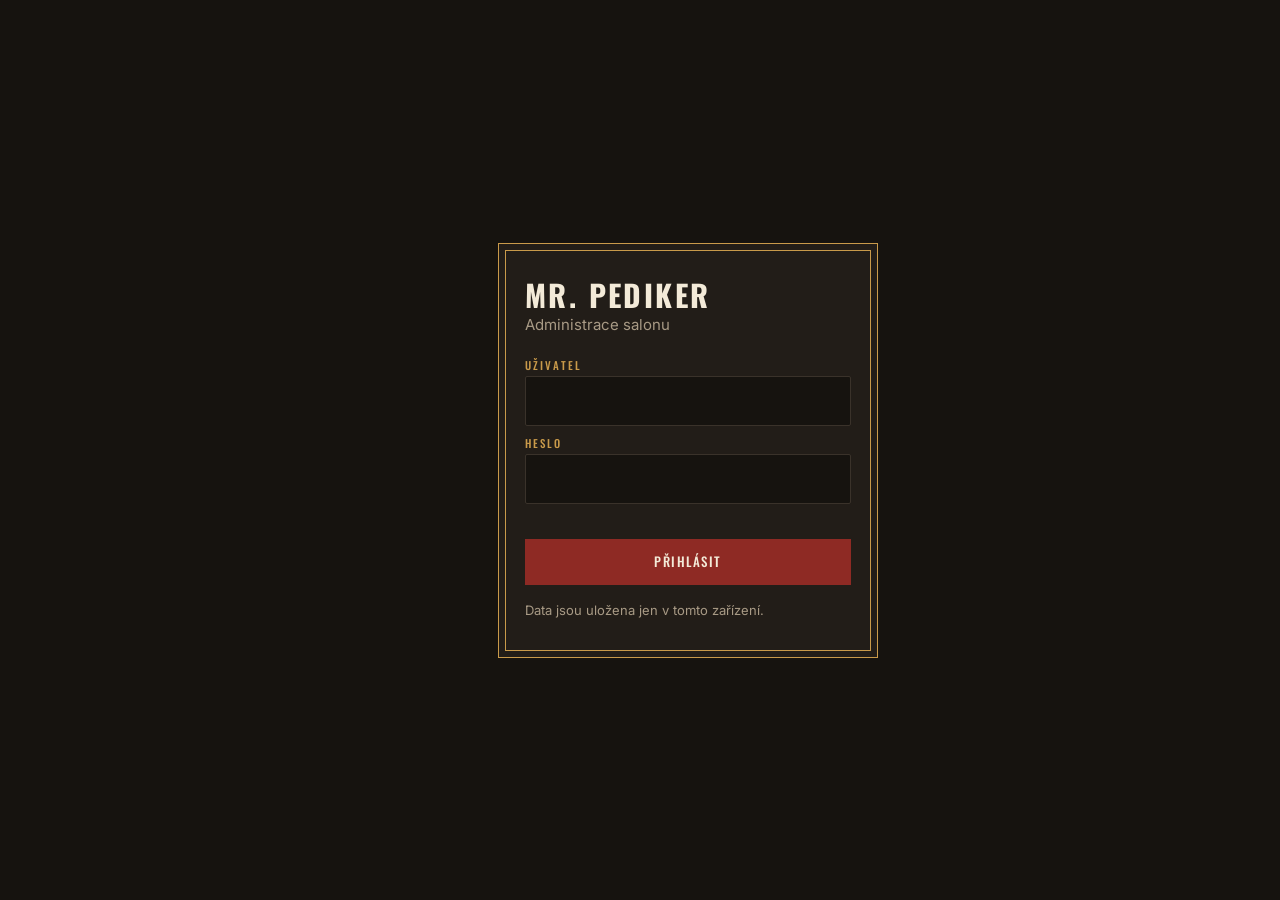
==== admin/index.html @ 0451ca1e "Administrace: kalendář, směny, klienti, faktury Co-Authored-By: Claude Opus 5.5 <noreply@anthropic.c" ====
<!doctype html>
<html lang="cs">
<head>
<meta charset="utf-8">
<meta name="viewport" content="width=device-width, initial-scale=1, viewport-fit=cover">
<title>Administrace | Mr. Pediker</title>
<meta name="robots" content="noindex, nofollow">
<meta name="theme-color" content="#16130F">
<meta name="apple-mobile-web-app-capable" content="yes">
<meta name="apple-mobile-web-app-title" content="Mr. Pediker Admin">
<link rel="icon" href="../favicon.svg" type="image/svg+xml">
<link rel="apple-touch-icon" href="../apple-touch-icon.png">
<link rel="preconnect" href="https://fonts.googleapis.com">
<link rel="preconnect" href="https://fonts.gstatic.com" crossorigin>
<link href="https://fonts.googleapis.com/css2?family=Oswald:wght@500;600;700&family=Inter:wght@400;500;600&display=swap" rel="stylesheet">
<link rel="stylesheet" href="admin.css">
</head>
<body>
<div id="app"></div>
<div id="sheet" class="sheet" hidden></div>
<div id="toast" class="toast" role="status" aria-live="polite"></div>
<div id="print" class="print-area"></div>
<script src="admin.js"></script>
</body>
</html>
---- admin/admin.css ----
:root{--bg:#16130F;--sf:#221D18;--sf2:#2B251E;--ink:#F3EAD8;--mut:#A89A85;--br:#C99A4A;--red:#8E2A24;--blue:#1F3346;--hair:#3A322A;--ok:#5E8C5A;--warn:#C9842A;
--d:"Oswald","Arial Narrow",sans-serif;--s:"Inter",system-ui,-apple-system,"Segoe UI",sans-serif;--tab:64px}
*{box-sizing:border-box}
html,body{margin:0;overflow-x:hidden;background:var(--bg);color:var(--ink);font:400 15px/1.5 var(--s);-webkit-text-size-adjust:100%}
body{padding-bottom:calc(var(--tab) + env(safe-area-inset-bottom))}
button,input,select,textarea{font:inherit;color:inherit}
button{cursor:pointer;-webkit-tap-highlight-color:transparent}
a{color:var(--br)}
:focus-visible{outline:2px solid var(--br);outline-offset:2px}
[hidden]{display:none!important}

/* Login */
.login{min-height:100vh;display:flex;align-items:center;justify-content:center;padding:24px}
.login form{width:100%;max-width:380px;background:var(--sf);border:1px solid var(--br);outline:1px solid var(--br);outline-offset:-8px;padding:36px 26px}
.login h1{margin:0 0 4px;font:700 30px/1 var(--d);letter-spacing:.08em}
.login p{margin:0 0 24px;color:var(--mut)}

/* Top + tabs */
.top{position:sticky;top:0;z-index:20;background:var(--bg);border-bottom:1px solid var(--hair);padding:calc(10px + env(safe-area-inset-top)) 16px 10px;display:flex;align-items:center;justify-content:space-between;gap:12px}
.top h1{margin:0;font:700 20px/1 var(--d);letter-spacing:.08em;text-transform:uppercase}
.top small{display:block;font:400 12px/1.2 var(--s);letter-spacing:0;text-transform:none;color:var(--br);margin-top:3px}
.tabs{position:fixed;left:0;right:0;bottom:0;z-index:30;display:grid;grid-template-columns:repeat(5,1fr);background:var(--sf);border-top:1px solid var(--hair);padding-bottom:env(safe-area-inset-bottom)}
.tabs button{height:var(--tab);background:none;border:0;display:flex;flex-direction:column;align-items:center;justify-content:center;gap:4px;color:var(--mut);font:500 11px/1 var(--d);letter-spacing:.1em;text-transform:uppercase}
.tabs button[aria-current="page"]{color:var(--br);box-shadow:inset 0 2px 0 var(--br)}
.tabs svg{width:22px;height:22px}
main{max-width:980px;margin:0 auto;padding:16px}
@media(min-width:960px){body{padding-bottom:0;padding-left:96px}.tabs{top:0;right:auto;width:96px;grid-template-columns:1fr;grid-auto-rows:84px;align-content:start;padding-top:72px;border-top:0;border-right:1px solid var(--hair)}.tabs button{height:84px}.tabs button[aria-current="page"]{box-shadow:inset 3px 0 0 var(--br)}}

/* Common */
.btn{display:inline-flex;align-items:center;justify-content:center;gap:8px;min-height:46px;padding:10px 16px;border:1px solid var(--br);background:transparent;color:var(--ink);font:500 13px/1 var(--d);letter-spacing:.12em;text-transform:uppercase;text-decoration:none;white-space:nowrap}
.btn:active{transform:scale(.97)}
.btn.p{background:var(--red);border-color:var(--red)}
.btn.g{border-color:var(--hair)}
.btn.sm{min-height:38px;padding:8px 12px;font-size:12px}
.btn.icon{width:46px;padding:0}
.btn.block{width:100%;white-space:normal;text-align:center;line-height:1.2;min-width:0}
.btn.danger{border-color:#7a3a33;color:#E8A08F}
.row{display:flex;gap:8px;align-items:center;flex-wrap:wrap}
.grow{flex:1}
.h2{margin:22px 0 10px;font:600 15px/1.2 var(--d);letter-spacing:.16em;text-transform:uppercase;color:var(--br)}
.card{background:var(--sf);border:1px solid var(--hair);padding:14px}
.muted{color:var(--mut)}
.small{font-size:13px}
.empty{padding:28px 16px;text-align:center;color:var(--mut);border:1px dashed var(--hair)}
.field{display:grid;gap:5px;margin-bottom:12px}
.field label{font:500 11px/1 var(--d);letter-spacing:.18em;text-transform:uppercase;color:var(--br)}
.field input,.field select,.field textarea{width:100%;min-height:48px;padding:12px;background:var(--bg);border:1px solid var(--hair);border-radius:2px;font-size:16px}
.field textarea{min-height:84px;resize:vertical}
.field input:focus,.field select:focus,.field textarea:focus{outline:none;border-color:var(--br)}
.two{display:grid;grid-template-columns:1fr 1fr;gap:10px}
.chips{display:flex;gap:6px;flex-wrap:wrap}
.chip{min-height:38px;padding:8px 12px;border:1px solid var(--hair);background:var(--sf);font:500 12px/1 var(--d);letter-spacing:.1em;text-transform:uppercase}
.chip[aria-pressed="true"]{border-color:var(--br);color:var(--br)}
.badge{display:inline-block;padding:3px 7px;font:500 10px/1.2 var(--d);letter-spacing:.12em;text-transform:uppercase;border:1px solid currentColor}
.st-potvrzeno{color:var(--br)} .st-ceka{color:#8fb0d0} .st-hotovo{color:#8fc08a} .st-zruseno,.st-neprisel{color:#E8A08F}
.search{width:100%;min-height:48px;padding:12px 14px;background:var(--sf);border:1px solid var(--hair);font-size:16px;margin-bottom:12px}

/* Kalendář */
.cal-head{display:flex;align-items:center;justify-content:space-between;margin-bottom:10px}
.cal-head h2{margin:0;font:600 20px/1 var(--d);letter-spacing:.08em;text-transform:uppercase}
.cal{display:grid;grid-template-columns:repeat(7,1fr);gap:3px}
.cal .dn{text-align:center;font:500 11px/1 var(--d);letter-spacing:.12em;color:var(--mut);padding:6px 0}
.cal .d{position:relative;aspect-ratio:1/1.05;min-height:44px;background:var(--sf);border:1px solid transparent;display:flex;flex-direction:column;align-items:center;justify-content:flex-start;padding-top:6px;gap:3px;font:500 15px/1 var(--d)}
.cal .d.off{background:#1b1713;color:#6f6556}
.cal .d.other{opacity:.35}
.cal .d.today{border-color:var(--hair);box-shadow:inset 0 0 0 1px var(--br)}
.cal .d[aria-pressed="true"]{background:var(--br);color:var(--bg)}
.cal .dots{display:flex;gap:2px;flex-wrap:wrap;justify-content:center;max-width:90%}
.cal .dot{width:6px;height:6px;border-radius:50%;background:var(--br)}
.cal .d[aria-pressed="true"] .dot{background:var(--bg)}
.cal .sh{font:400 9px/1 var(--s);color:var(--mut)}
.cal .d[aria-pressed="true"] .sh{color:var(--bg)}
.legend{display:flex;gap:14px;flex-wrap:wrap;margin:10px 0 0;font-size:12px;color:var(--mut)}
.legend i{display:inline-block;width:10px;height:10px;margin-right:5px;vertical-align:-1px}
.day-head{display:flex;justify-content:space-between;align-items:center;gap:10px;margin:18px 0 10px}
.day-head h3{margin:0;font:600 18px/1.2 var(--d);letter-spacing:.06em;text-transform:uppercase}
.appt{display:grid;grid-template-columns:62px 1fr auto;gap:12px;align-items:center;padding:12px;background:var(--sf);border:1px solid var(--hair);border-left:3px solid var(--br);margin-bottom:8px;width:100%;text-align:left}
.appt.st-zruseno,.appt.st-neprisel{border-left-color:#7a3a33;opacity:.7}
.appt.st-hotovo{border-left-color:var(--ok)}
.appt.st-ceka{border-left-color:#8fb0d0}
.appt .t{font:600 18px/1 var(--d)}
.appt .t small{display:block;font:400 11px/1.3 var(--s);color:var(--mut);margin-top:3px}
.appt b{display:block;font-weight:600}
.appt .s{font-size:13px;color:var(--mut)}
.warn{padding:10px 12px;border:1px solid var(--warn);color:#e8bf86;font-size:13px;margin-bottom:10px}

/* Směny */
.shift{display:grid;grid-template-columns:52px minmax(0,1fr) auto;gap:10px;align-items:center;padding:10px 12px;background:var(--sf);border:1px solid var(--hair);margin-bottom:6px}
.shift.off{background:#1b1713}
.shift .dt{font:600 15px/1.1 var(--d);letter-spacing:.04em}
.shift .dt small{display:block;font:400 11px/1.3 var(--s);color:var(--mut);text-transform:uppercase;letter-spacing:.08em}
.shift .tm{display:grid;grid-template-columns:minmax(0,1fr) auto minmax(0,1fr);gap:4px;align-items:center;min-width:0}
.shift input[type=time]{min-height:42px;padding:6px 4px;background:var(--bg);border:1px solid var(--hair);font-size:15px;width:100%;min-width:0}
.switch{position:relative;width:52px;height:30px;flex:none}
.switch input{position:absolute;opacity:0;inset:0;margin:0;cursor:pointer;z-index:1}
.switch span{position:absolute;inset:0;background:#3a322a;border-radius:30px;transition:.15s}
.switch span::after{content:"";position:absolute;left:3px;top:3px;width:24px;height:24px;border-radius:50%;background:var(--mut);transition:.15s}
.switch input:checked+span{background:var(--br)}
.switch input:checked+span::after{left:25px;background:var(--bg)}
.week-sep{margin:14px 0 6px;font:500 11px/1 var(--d);letter-spacing:.18em;text-transform:uppercase;color:var(--mut)}

/* Klienti */
.client{display:flex;align-items:center;gap:12px;padding:12px;background:var(--sf);border:1px solid var(--hair);margin-bottom:6px;width:100%;text-align:left}
.av{width:42px;height:42px;flex:none;border-radius:50%;border:1px solid var(--br);display:flex;align-items:center;justify-content:center;font:600 14px/1 var(--d);color:var(--br)}
.client b{display:block}
.stats{display:grid;grid-template-columns:repeat(3,1fr);gap:8px;margin:12px 0}
.stat{background:var(--sf);border:1px solid var(--hair);padding:12px;text-align:center}
.stat b{display:block;font:600 22px/1 var(--d);color:var(--br)}
.stat span{font-size:11px;color:var(--mut);text-transform:uppercase;letter-spacing:.1em}
.hist{padding:10px 0;border-bottom:1px solid var(--hair);display:flex;justify-content:space-between;gap:10px;font-size:14px}

/* Sheet (modální okno zespodu) */
.sheet{position:fixed;inset:0;z-index:50;background:rgba(0,0,0,.6);display:flex;align-items:flex-end;justify-content:center}
.sheet .panel{width:100%;max-width:560px;max-height:92vh;overflow:auto;background:var(--sf);border-top:2px solid var(--br);padding:18px 16px calc(20px + env(safe-area-inset-bottom));animation:up .18s ease-out}
@media(min-width:700px){.sheet{align-items:center}.sheet .panel{border:1px solid var(--br)}}
@keyframes up{from{transform:translateY(30px);opacity:.5}}
.sheet h2{margin:0 0 14px;font:600 20px/1.2 var(--d);letter-spacing:.08em;text-transform:uppercase;display:flex;justify-content:space-between;align-items:center;gap:10px}
.close{width:44px;height:44px;background:none;border:1px solid var(--hair);font-size:20px;line-height:1}
.actions{display:grid;gap:8px;margin-top:16px}
.actions.two{grid-template-columns:1fr 1fr}
.inv-item{display:grid;grid-template-columns:minmax(0,1fr) 52px 76px 40px;gap:6px;margin-bottom:6px}
.inv-item input{min-height:44px;padding:8px;background:var(--bg);border:1px solid var(--hair);font-size:15px;width:100%}
.toast{position:fixed;left:50%;bottom:calc(var(--tab) + 16px + env(safe-area-inset-bottom));transform:translateX(-50%) translateY(20px);background:var(--ink);color:var(--bg);padding:12px 18px;font-weight:600;font-size:14px;opacity:0;pointer-events:none;transition:.2s;z-index:60;max-width:90vw}
.toast.on{opacity:1;transform:translateX(-50%)}
.fab{position:fixed;right:16px;bottom:calc(var(--tab) + 16px + env(safe-area-inset-bottom));z-index:25;width:58px;height:58px;border-radius:50%;background:var(--red);border:0;box-shadow:0 6px 20px rgba(0,0,0,.5);display:flex;align-items:center;justify-content:center}
@media(min-width:960px){.fab{bottom:24px;right:24px}}

/* Faktura (tisk) */
.print-area{display:none}
@media print{
  body{background:#fff;padding:0}
  #app,.tabs,.sheet,.toast,.fab{display:none!important}
  .print-area{display:block;color:#111;font:12pt/1.45 var(--s)}
}
.inv{max-width:780px;margin:0 auto;padding:10mm;color:#111;background:#fff}
.inv h1{font:700 28pt/1 var(--d);letter-spacing:.06em;margin:0}
.inv .hd{display:flex;justify-content:space-between;align-items:flex-start;border-bottom:3px solid #8E2A24;padding-bottom:10px;margin-bottom:18px}
.inv .brand{font:700 18pt/1 var(--d);letter-spacing:.08em}
.inv .grid{display:grid;grid-template-columns:1fr 1fr;gap:24px;margin-bottom:18px}
.inv h4{margin:0 0 6px;font:600 9pt/1 var(--d);letter-spacing:.18em;text-transform:uppercase;color:#7E5B1E}
.inv table{width:100%;border-collapse:collapse;margin:10px 0}
.inv th{text-align:left;font:600 9pt/1.2 var(--d);letter-spacing:.12em;text-transform:uppercase;border-bottom:1px solid #999;padding:6px 4px}
.inv td{padding:7px 4px;border-bottom:1px solid #ddd}
.inv .r{text-align:right}
.inv .tot{font:700 16pt/1 var(--d);text-align:right;margin-top:10px}
.inv .ft{margin-top:26px;font-size:10pt;color:#444}
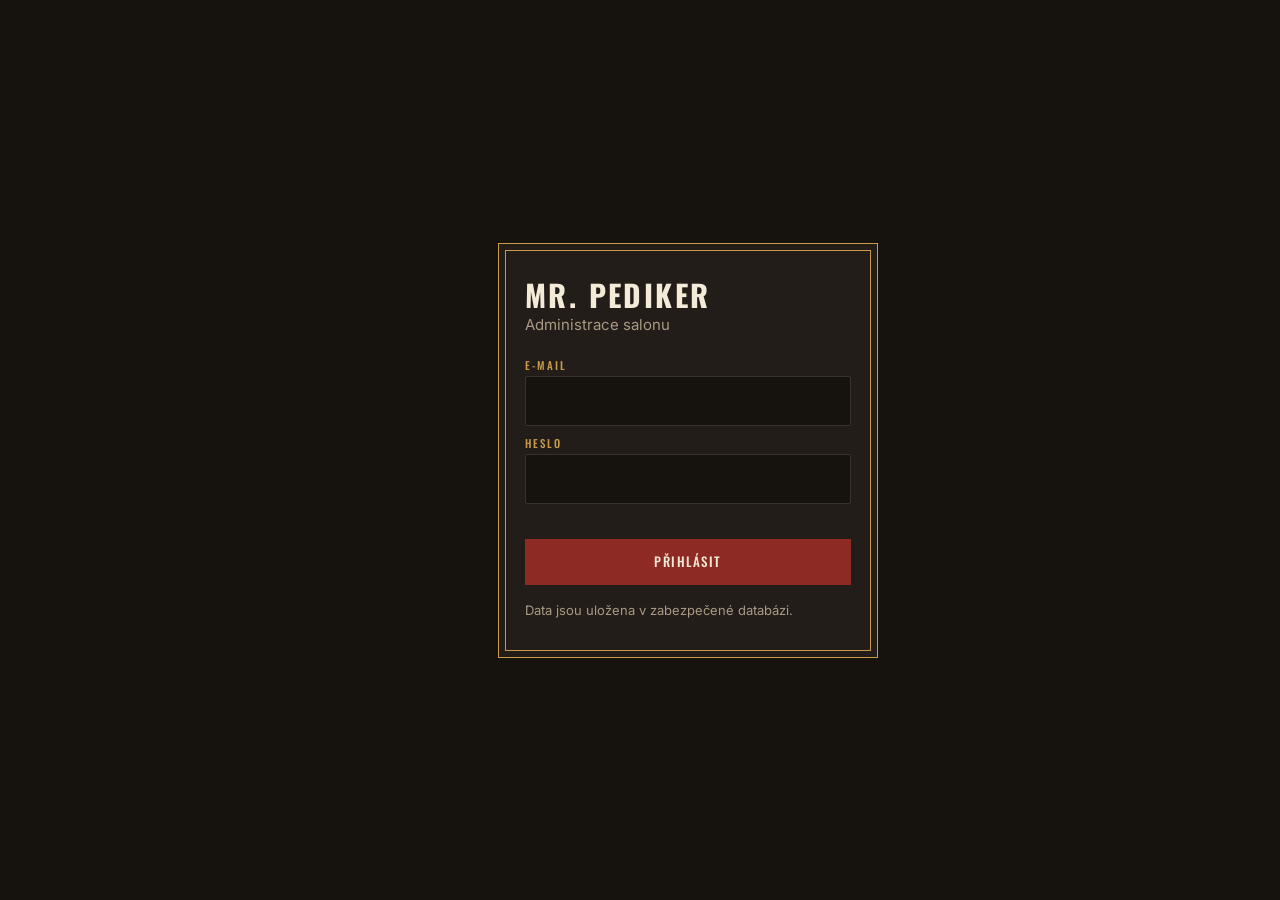
==== commit 22ef36c1: "Admin jako aplikace: přidání na plochu (manifest, service worker, návod pro iPhone) Co-Authored-By: " ====
--- a/admin/index.html
+++ b/admin/index.html
@@ -9,7 +9,10 @@
 <meta name="apple-mobile-web-app-capable" content="yes">
 <meta name="apple-mobile-web-app-title" content="Mr. Pediker Admin">
 <link rel="icon" href="../favicon.svg" type="image/svg+xml">
-<link rel="apple-touch-icon" href="../apple-touch-icon.png">
+<link rel="apple-touch-icon" href="apple-touch-icon.png">
+<link rel="manifest" href="manifest.webmanifest">
+<meta name="mobile-web-app-capable" content="yes">
+<meta name="apple-mobile-web-app-status-bar-style" content="black-translucent">
 <link rel="preconnect" href="https://fonts.googleapis.com">
 <link rel="preconnect" href="https://fonts.gstatic.com" crossorigin>
 <link href="https://fonts.googleapis.com/css2?family=Oswald:wght@500;600;700&family=Inter:wght@400;500;600&display=swap" rel="stylesheet">
@@ -20,6 +23,8 @@
 <div id="sheet" class="sheet" hidden></div>
 <div id="toast" class="toast" role="status" aria-live="polite"></div>
 <div id="print" class="print-area"></div>
+<script src="../config.js"></script>
+<script src="../db.js"></script>
 <script src="admin.js"></script>
 </body>
 </html>
--- a/admin/admin.css
+++ b/admin/admin.css
@@ -19,8 +19,8 @@
 .top{position:sticky;top:0;z-index:20;background:var(--bg);border-bottom:1px solid var(--hair);padding:calc(10px + env(safe-area-inset-top)) 16px 10px;display:flex;align-items:center;justify-content:space-between;gap:12px}
 .top h1{margin:0;font:700 20px/1 var(--d);letter-spacing:.08em;text-transform:uppercase}
 .top small{display:block;font:400 12px/1.2 var(--s);letter-spacing:0;text-transform:none;color:var(--br);margin-top:3px}
-.tabs{position:fixed;left:0;right:0;bottom:0;z-index:30;display:grid;grid-template-columns:repeat(5,1fr);background:var(--sf);border-top:1px solid var(--hair);padding-bottom:env(safe-area-inset-bottom)}
-.tabs button{height:var(--tab);background:none;border:0;display:flex;flex-direction:column;align-items:center;justify-content:center;gap:4px;color:var(--mut);font:500 11px/1 var(--d);letter-spacing:.1em;text-transform:uppercase}
+.tabs{position:fixed;left:0;right:0;bottom:0;z-index:30;display:grid;grid-template-columns:repeat(6,1fr);background:var(--sf);border-top:1px solid var(--hair);padding-bottom:env(safe-area-inset-bottom)}
+.tabs button{min-width:0;overflow:hidden;height:var(--tab);background:none;border:0;display:flex;flex-direction:column;align-items:center;justify-content:center;gap:4px;color:var(--mut);font:500 11px/1 var(--d);letter-spacing:.1em;text-transform:uppercase}
 .tabs button[aria-current="page"]{color:var(--br);box-shadow:inset 0 2px 0 var(--br)}
 .tabs svg{width:22px;height:22px}
 main{max-width:980px;margin:0 auto;padding:16px}
@@ -34,7 +34,7 @@
 .btn.sm{min-height:38px;padding:8px 12px;font-size:12px}
 .btn.icon{width:46px;padding:0}
 .btn.block{width:100%;white-space:normal;text-align:center;line-height:1.2;min-width:0}
-.btn.danger{border-color:#7a3a33;color:#E8A08F}
+.btn.danger{border-color:var(--red);background:rgba(142,42,36,.25);color:var(--ink)}
 .row{display:flex;gap:8px;align-items:center;flex-wrap:wrap}
 .grow{flex:1}
 .h2{margin:22px 0 10px;font:600 15px/1.2 var(--d);letter-spacing:.16em;text-transform:uppercase;color:var(--br)}
@@ -52,7 +52,7 @@
 .chip{min-height:38px;padding:8px 12px;border:1px solid var(--hair);background:var(--sf);font:500 12px/1 var(--d);letter-spacing:.1em;text-transform:uppercase}
 .chip[aria-pressed="true"]{border-color:var(--br);color:var(--br)}
 .badge{display:inline-block;padding:3px 7px;font:500 10px/1.2 var(--d);letter-spacing:.12em;text-transform:uppercase;border:1px solid currentColor}
-.st-potvrzeno{color:var(--br)} .st-ceka{color:#8fb0d0} .st-hotovo{color:#8fc08a} .st-zruseno,.st-neprisel{color:#E8A08F}
+.st-potvrzeno{color:var(--br)} .st-ceka{color:var(--ink)} .st-hotovo{color:var(--mut)} .st-zruseno,.st-neprisel{color:var(--mut);text-decoration:line-through}
 .search{width:100%;min-height:48px;padding:12px 14px;background:var(--sf);border:1px solid var(--hair);font-size:16px;margin-bottom:12px}
 
 /* Kalendář */
@@ -75,14 +75,14 @@
 .day-head{display:flex;justify-content:space-between;align-items:center;gap:10px;margin:18px 0 10px}
 .day-head h3{margin:0;font:600 18px/1.2 var(--d);letter-spacing:.06em;text-transform:uppercase}
 .appt{display:grid;grid-template-columns:62px 1fr auto;gap:12px;align-items:center;padding:12px;background:var(--sf);border:1px solid var(--hair);border-left:3px solid var(--br);margin-bottom:8px;width:100%;text-align:left}
-.appt.st-zruseno,.appt.st-neprisel{border-left-color:#7a3a33;opacity:.7}
-.appt.st-hotovo{border-left-color:var(--ok)}
-.appt.st-ceka{border-left-color:#8fb0d0}
+.appt.st-zruseno,.appt.st-neprisel{border-left-color:var(--red);opacity:.75}
+.appt.st-hotovo{border-left-color:var(--mut)}
+.appt.st-ceka{border-left-color:var(--ink);border-left-style:dashed}
 .appt .t{font:600 18px/1 var(--d)}
 .appt .t small{display:block;font:400 11px/1.3 var(--s);color:var(--mut);margin-top:3px}
 .appt b{display:block;font-weight:600}
 .appt .s{font-size:13px;color:var(--mut)}
-.warn{padding:10px 12px;border:1px solid var(--warn);color:#e8bf86;font-size:13px;margin-bottom:10px}
+.warn{padding:10px 12px;border:1px solid var(--warn);color:#E7C27D;font-size:13px;margin-bottom:10px}
 
 /* Směny */
 .shift{display:grid;grid-template-columns:52px minmax(0,1fr) auto;gap:10px;align-items:center;padding:10px 12px;background:var(--sf);border:1px solid var(--hair);margin-bottom:6px}
@@ -144,3 +144,38 @@
 .inv .r{text-align:right}
 .inv .tot{font:700 16pt/1 var(--d);text-align:right;margin-top:10px}
 .inv .ft{margin-top:26px;font-size:10pt;color:#444}
+
+/* Přehled financí */
+.hero-fin{border:1px solid var(--br);outline:1px solid var(--br);outline-offset:-6px;padding:22px 18px;text-align:center;margin-bottom:10px;background:var(--sf)}
+.hero-fin.neg{border-color:var(--red);outline-color:var(--red)}
+.hero-fin .k{font:500 11px/1 var(--d);letter-spacing:.2em;text-transform:uppercase;color:var(--mut)}
+.hero-fin .big{font:700 44px/1.15 var(--d);letter-spacing:.02em;color:var(--br);margin:8px 0 10px}
+.hero-fin.neg .big{color:var(--ink)}
+.hero-fin .mood b{display:block;font:600 18px/1.25 var(--d);letter-spacing:.06em;text-transform:uppercase}
+.hero-fin .mood span{display:block;font-size:14px;color:var(--mut);margin-top:4px}
+.bar{height:12px;background:var(--bg);border:1px solid var(--hair);margin:10px 0 8px;overflow:hidden}
+.bar i{display:block;height:100%;background:repeating-linear-gradient(-45deg,var(--br) 0 8px,#d9b06a 8px 16px);transition:width .4s}
+.chart{display:grid;grid-template-columns:repeat(6,1fr);gap:8px;height:150px;align-items:end}
+.chart .col{display:flex;flex-direction:column;align-items:center;gap:6px;height:100%}
+.chart .bars{flex:1;width:100%;display:flex;align-items:flex-end;justify-content:center;gap:3px}
+.chart .bars i{width:40%;min-height:2px;display:block}
+.chart .rv{background:var(--br)} .chart .cs{background:var(--red)}
+.chart span{font:500 11px/1 var(--d);letter-spacing:.08em;text-transform:uppercase;color:var(--mut)} .chart span.on{color:var(--br)}
+.calc-sec{margin:16px 0 6px;font:600 12px/1.2 var(--d);letter-spacing:.16em;text-transform:uppercase;color:var(--br)}
+.calc-sec small{font:400 11px var(--s);letter-spacing:0;text-transform:none;color:var(--mut);margin-left:6px}
+.calc-row{display:grid;grid-template-columns:minmax(0,1fr) 112px 40px;gap:6px;align-items:center;margin-bottom:6px}
+.calc-row label,.calc-row>span{font-size:14px}
+.calc-row>b{grid-column:2/4;text-align:right}
+.calc-row label+input,.calc-row>span+b{grid-column:2/4}
+.calc-row input{min-height:44px;padding:8px 10px;background:var(--bg);border:1px solid var(--hair);font-size:16px;width:100%;min-width:0}
+.calc-row input[type=number]{text-align:right}
+.calc-row .btn.icon{width:40px;min-height:44px}
+.calc-total{display:flex;justify-content:space-between;align-items:center;gap:10px;margin-top:16px;padding:14px;border:1px solid var(--br);font-size:13px;color:var(--mut)}
+.calc-total b{font:700 24px/1 var(--d);color:var(--br);white-space:nowrap}
+.calc-total.neg{border-color:var(--red)} .calc-total.neg b{color:var(--ink)}
+
+@media(max-width:959px){.tabs button{font-size:9.5px;letter-spacing:.04em}}
+
+.card.install{border-color:var(--br);margin-bottom:14px}
+.card.install img{border-radius:12px}
+.steps-ol{padding-left:20px;margin:0 0 12px}.steps-ol li{margin-bottom:10px}
